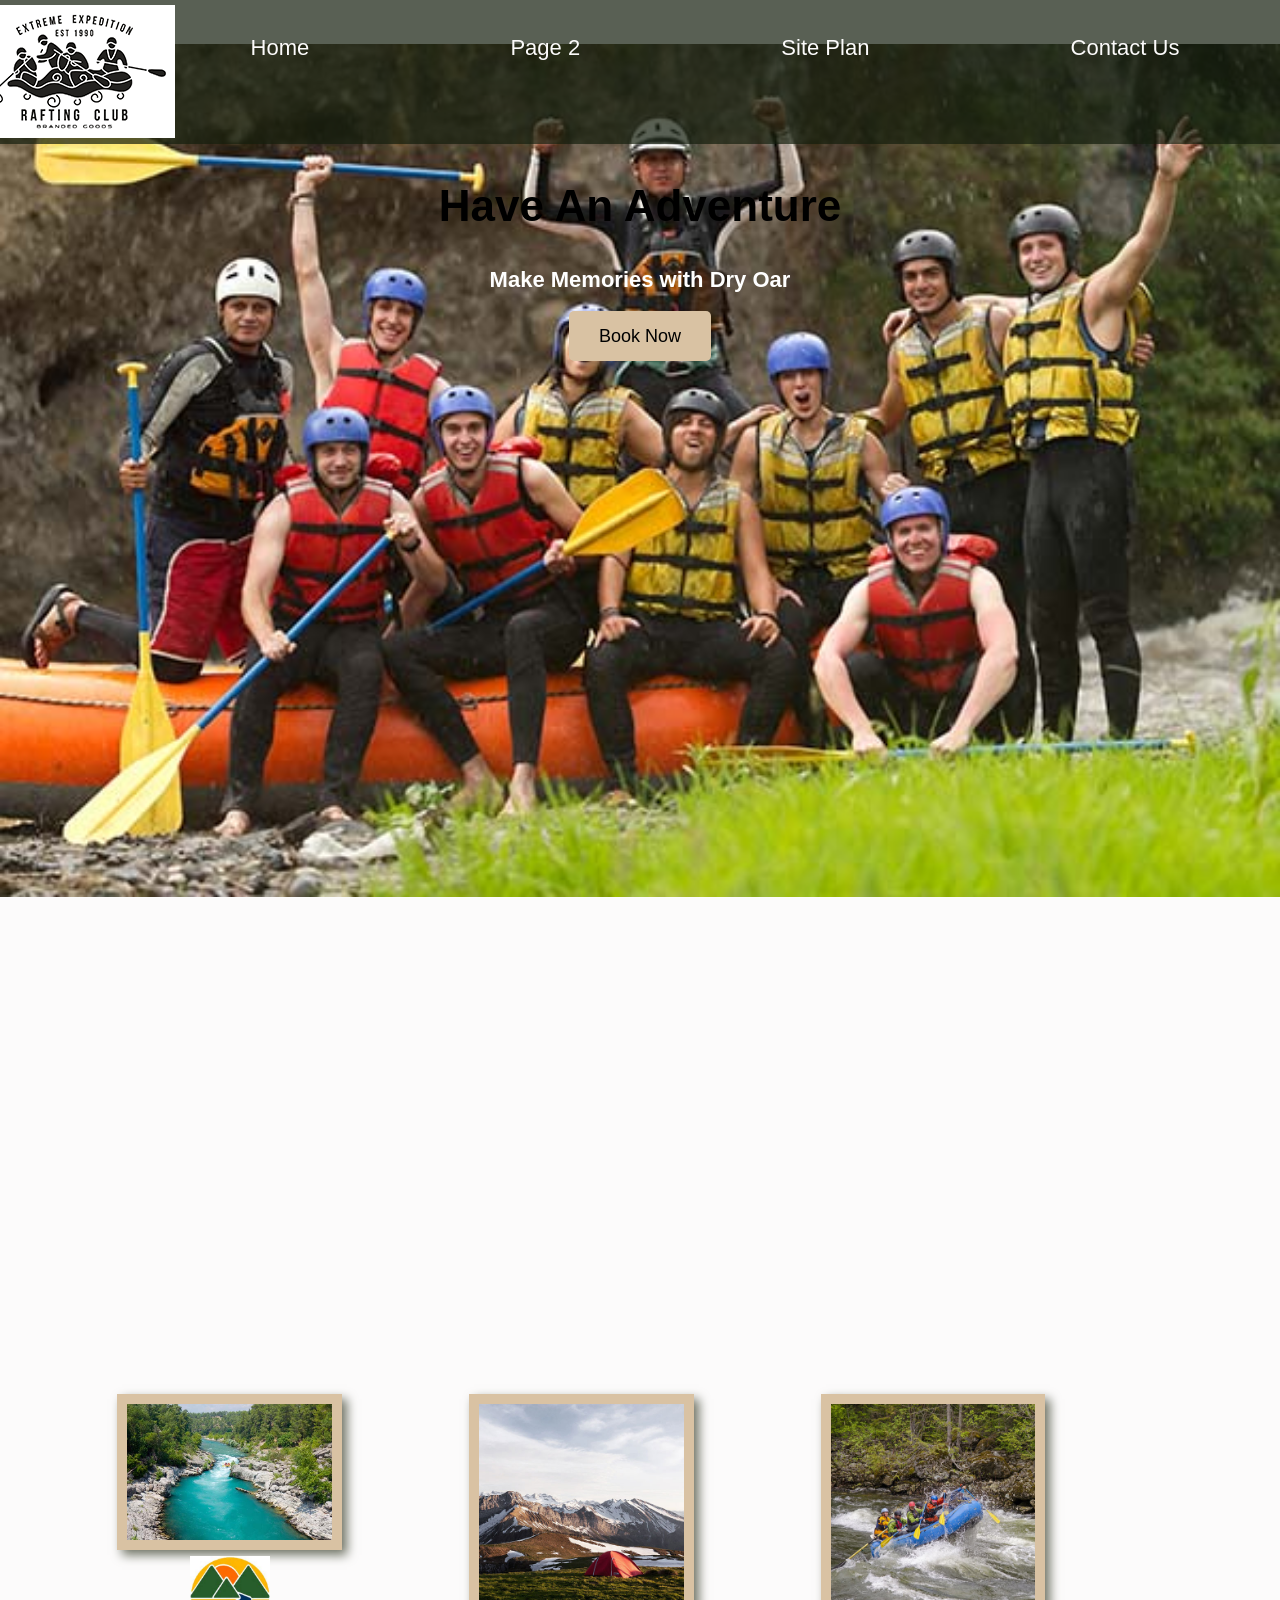
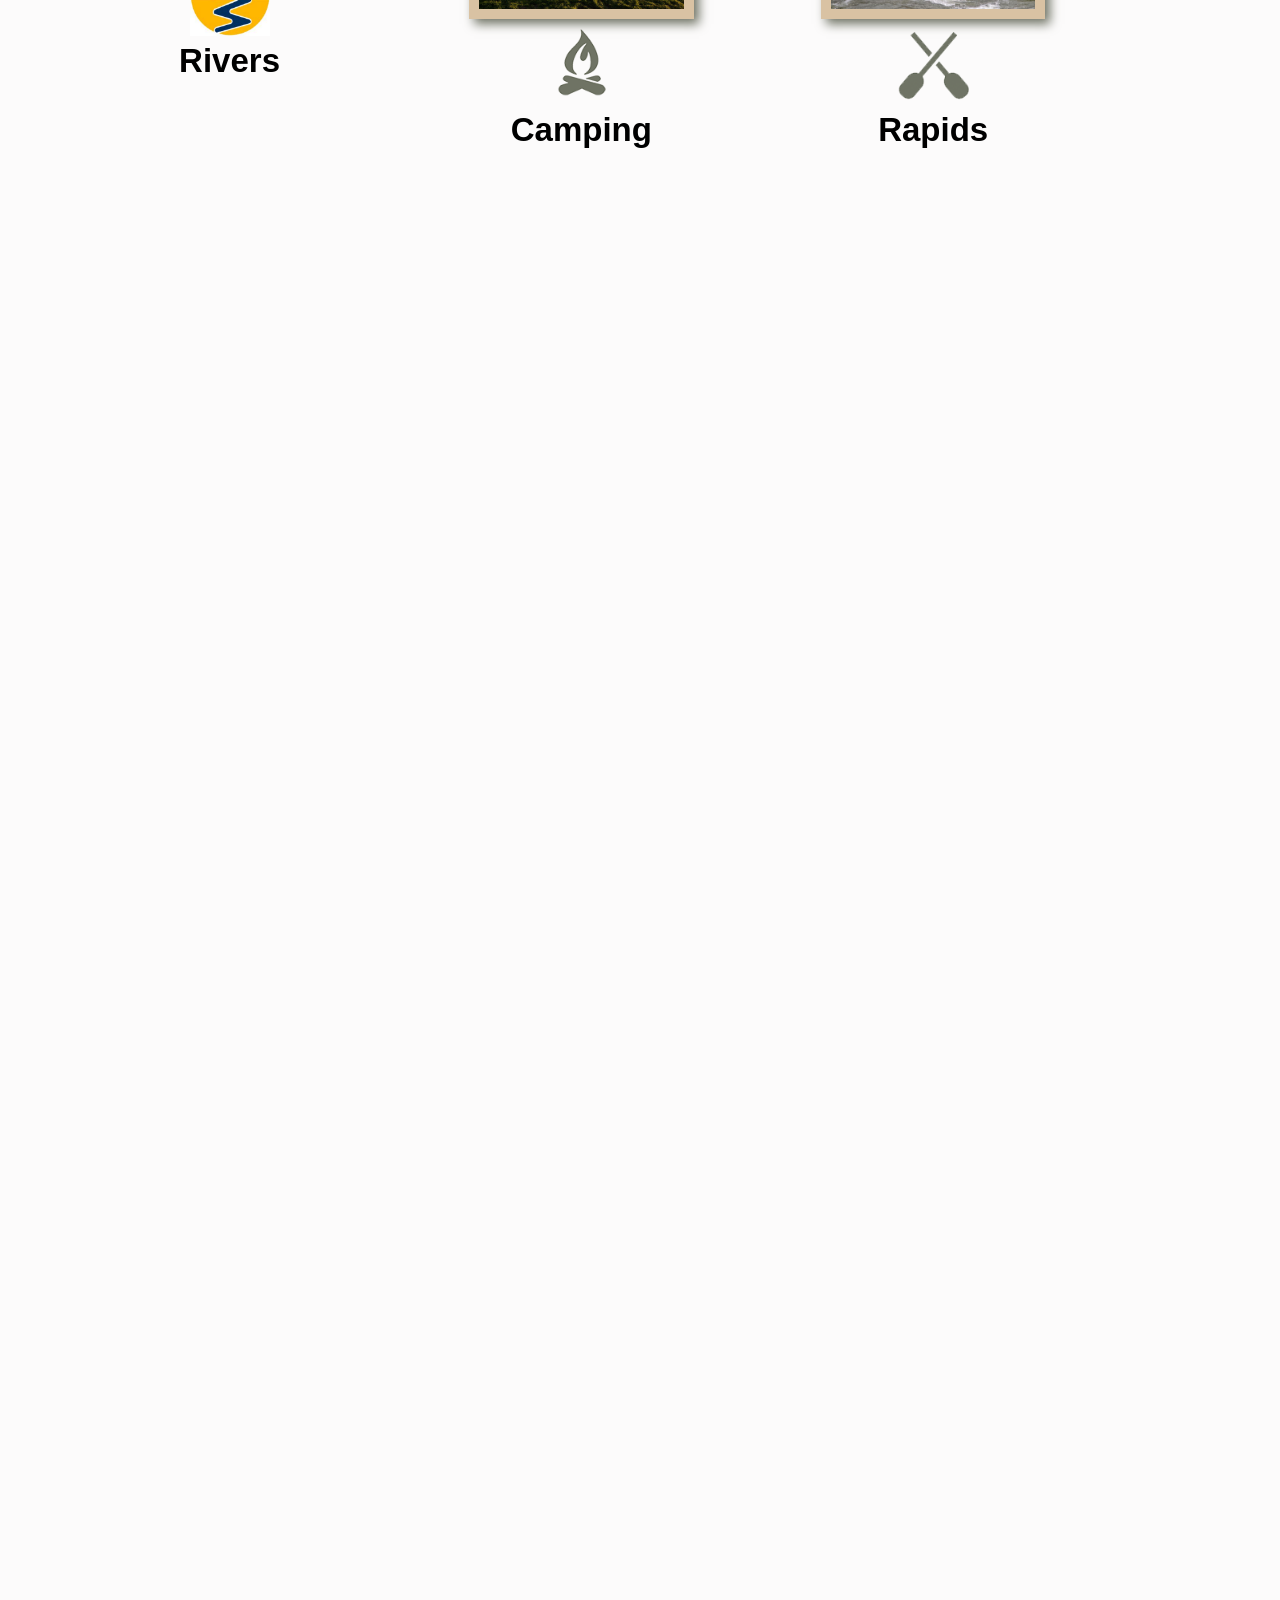
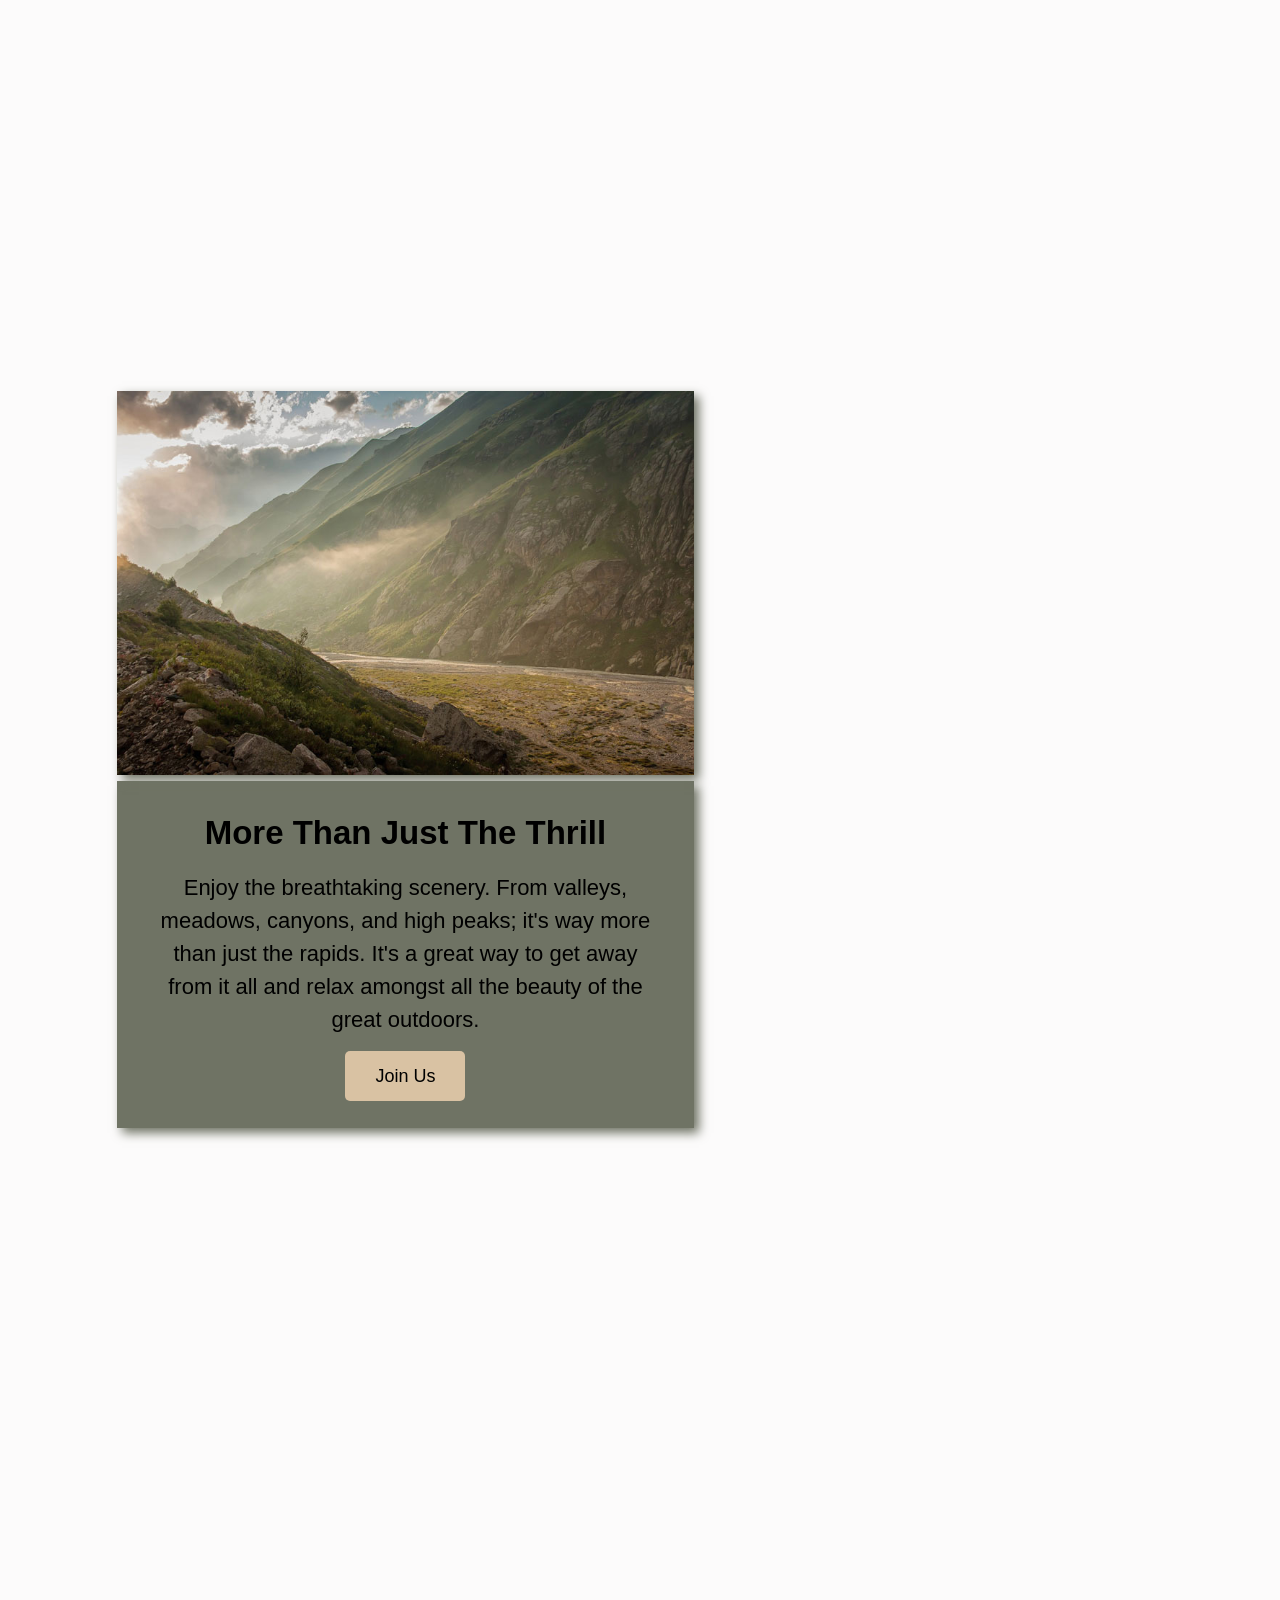
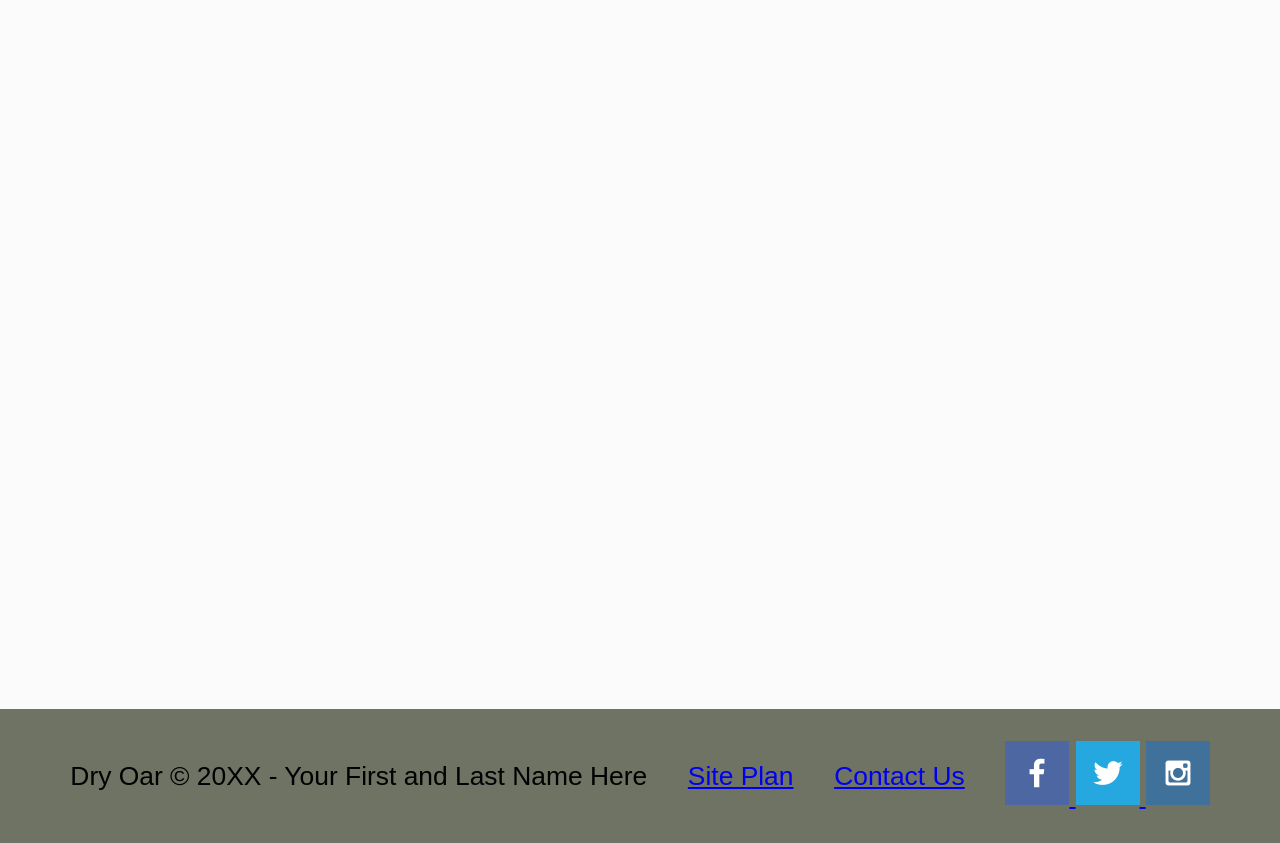
==== wdd130/wwr/index.html @ 4bc8d0df "Add files via upload" ====
<!DOCTYPE html>
<html lang="en">
<head>
    <meta charset="UTF-8">
    <meta name="viewport" content="width=device-width, initial-scale=1.0">
    <title>Whitewater Rafting Vacations | Dry Oar Boating | Home</title>
    <link rel="stylesheet" href="styles/style.css">
</head>
<body>
    <div id="content">
        <header>
            <a id="logo_link" href="index.html">
                <img class="logo" src="images/logo18_200.png" alt="Dry Oar Logo">
            </a>
            <nav>
                <a href="index.html">Home</a>
                <a href="#">Page 2</a>
                <a href="siteplan.html">Site Plan</a>
                <a href="contactus.html">Contact Us</a>
            </nav>
        </header>
        <div id="hero">
        <div id="hero-box">
            <img id="hero-img" src="images/rafting59_600.jpg" alt="People enjoying white water rafting">
        </div>
        <section id="hero-msg">
            <h1 class="home-title">Have An Adventure</h1>
            <h4>Make Memories with Dry Oar </h4>
            <div class='button-box'>
                <a class='book' href="contactus.html">Book Now</a>
            </div>
        </section>
    </div>
    <main class="home-grid">
        <section class="rivers-card">
            <img class="card-img" src="images/rafting58_600.jpg" alt="river in forest">
            <img class="icon" src="images/circlelogo.jpeg" alt="river icon">
            <h2>Rivers</h2>
        </section>
        <section class="camping-card">
            <img class="card-img" src="images/camping.jpg" alt="tent in mountains">
            <img class="icon" src="images/fire_icon.png" alt="fire icon">
            <h2>Camping</h2>
        </section>
        <section class="rapids-card">
            <img class="card-img" src="images/rapids.jpg" alt="rafting boat">
            <img class="icon" src="images/oars.png" alt="oars icon">
            <h2>Rapids</h2>
        </section>
        <section class="adventure-card">
        <div id="background"></div> 
        <img class="mountains" src="images/mountains.jpg" alt="Misty mountains">
        <section class="msg">
    <h2>More Than Just The Thrill</h2>
    <p>Enjoy the breathtaking scenery. From valleys, meadows, canyons, and high peaks; it's way more than just the rapids. It's a great way to get away from it all and relax amongst all the beauty of the great outdoors. </p>
    <a class='join' href="rivers.html">Join Us</a>
        </section>
    </main>
    <footer>
        <p>Dry Oar &copy; 20XX - Your First and Last Name Here</p>
        <p><a href="siteplan.html">Site Plan</a></p>
        <p><a href="contactus.html">Contact Us</a></p>
        <div class="social">
            <a href="https://facebook.com">
                <img src="images/facebook.png" alt="fb icon">
            </a>
            <a href="https://twitter.com">
                <img src="images/twitter.png" alt="twitter icon">
            </a>
            <a href="https://instagram.com">
                <img src="images/instagram.png" alt="instagram icon">
            </a>
        </div>
    </footer>
</div>
</body>
</html>
---- wdd130/wwr/styles/style.css ----
#content {
    max-width: 1600px;
    margin: 0 auto;
    text-align: center;
}

nav a {
    text-align: center;
}
#hero-msg h1, #hero-msg h4{
    text-align: center;
}
.button-box{
    text-align: center;
}
main section{
    text-align: center;
}  
#background {
    height: 725px;
}
body {
    background-color: #bbe4ff; 
}
header {
    background-color:rgba(20,30,13, .7);
}
nav a:hover {
    background-color: rgb(255, 17, 17);
}
nav a:hover {
    background-color: rgb(0, 0, 0);
    color: #d9c2a3;
}    
.icon {
    width: 80px;
}
nav a {
    text-align: center;
    color: #fcfbfb;
    text-decoration: none;
}  
footer p {
    font-size: 1.2em;
}    
footer p a:hover {
    text-decoration: underline;
}    
footer {
    background-color:rgba(20,30,13, .7);
}
.home-title {
    font-family: 'Rock Salt', 'Bradley Hand', sans-serif;
    font-size: 2em;
}
.msg {
  background-color: #6f7364;
  line-height: 1.5em;
}
body {
    background-color: #fcfbfb;
    font-family: Raleway, Arial, sans-serif;
    font-size: 22px;
    margin: 0;
    padding: 0;
}
h2 {
    margin: 0;
}
nav a {
    text-decoration: none;
    color: #fcfbfb;
    text-align: center;
    padding: 35px;
}
.book, .join {
    background-color: #d9c2a3;
    color: black;
    text-decoration: none;
    font-size: 18px;
    padding: 15px 30px;
    margin-top: 50px;
}
.book, .join {
    background-color: #d9c2a3;
    color: black;
    text-decoration: none;
    font-size: 18px;
    padding: 15px 30px;
    margin-top: 50px;
    border-radius: 5px;
}
.card-img {
    border: 10px solid #d9c2a3;
}
main section img {
    box-sizing: border-box;
}
header {
    display: grid;
    grid-template-columns: 150px auto;
}
nav {
    display: flex;
    justify-content: space-around;
}
#logo_link {
    padding-top: 5px;
    justify-self: center;
    align-self: center;
}
#hero {
    display: grid;
    grid-template-columns: 1fr 3fr 1fr;
}
#hero-box {
    grid-template-columns: 1/4;
    grid-template-rows: 1/3;
}
#hero-msg h4 {
    color: white;
}

#hero-img {
    width: 100%;
}
#hero {
    display: grid;
    grid-template-columns: 1fr 3fr 1fr;
    margin-top: -100px; 
}
#hero-msg {
    grid-column: 2/3;
    grid-row: 1/2;
    margin-top: 100px;
}
#hero-box {
    grid-column: 1/4;
    grid-row: 1/3;
    z-index: -1;
}
.home-grid {
    display: grid;
    grid-template-columns: repeat(11, 1fr);
    grid-template-rows: repeat(9, 1fr);
    gap: 10px;
}
.card-img, .mountains {
    width: 100%;
}
.rivers-card {
    grid-column: 2 / 4;
    grid-row: 2 / 3;
}
.camping-card {
    grid-column: 5 / 7;
    grid-row: 2 / 3;
}
.rapids-card {
    grid-column: 8 / 10;
    grid-row: 2 / 3;
}
#background {
    grid-column: 1 / 11;
    grid-row: 4 / 9;
}
.adventure-card {
    grid-column: 2 / 7;
    grid-row: 5 / 8;
}
.msg {
    grid-column: 6 / 10;
    grid-row: 6 / 7;
}
footer {
    background-color: #6f7364;
    padding: 25px 50px;
    margin-top: 200px; 
    display: flex;
    justify-content: space-around;
    align-items: center;
}
.card-img {
    border: 10px solid #d9c2a3;
    transition: transform .5s;
    box-shadow: 5px 5px 10px #6f7364;
}
.card-img:hover {
    opacity: .6;
    transform: scale(1.1);
}
.msg {
    background-color: #6f7364;
    padding: 35px;
    grid-column: 6/10;
    grid-row: 6/7;
    box-shadow: 5px 5px 10px #6f7364;
}
.mountains {
    width: 100%;
    grid-column: 2/7;
    grid-row: 5/8;
    box-shadow: 5px 5px 10px #6f7364;
}
@media screen and (max-width: 900px) {
    #hero, .home-grid {
        display: block;
        height: auto;
    }
    nav, footer {
        flex-direction: column;
    }
    nav a {
        display: block;
        padding: 15px;
    }
    #hero {
        margin-top: 0;
    }
    #hero-msg {
        margin-top: 0;
    }
    #hero-msg h4 {
        display: none;
    }
    #hero-msg h1 {
        color: #6f7364;
    }
    .home-title {
        font-size: 25px;
    }
    .rivers-card, .camping-card, .rapids-card { 
        margin: 50px auto;
        width: 60%;
    }
    #background {
        display: none;
    }
    .mountains, .msg {
        width: 80%;
        display: block;
        margin: 0 auto;
    }
    footer {
        margin-top: 25px;
    }
}
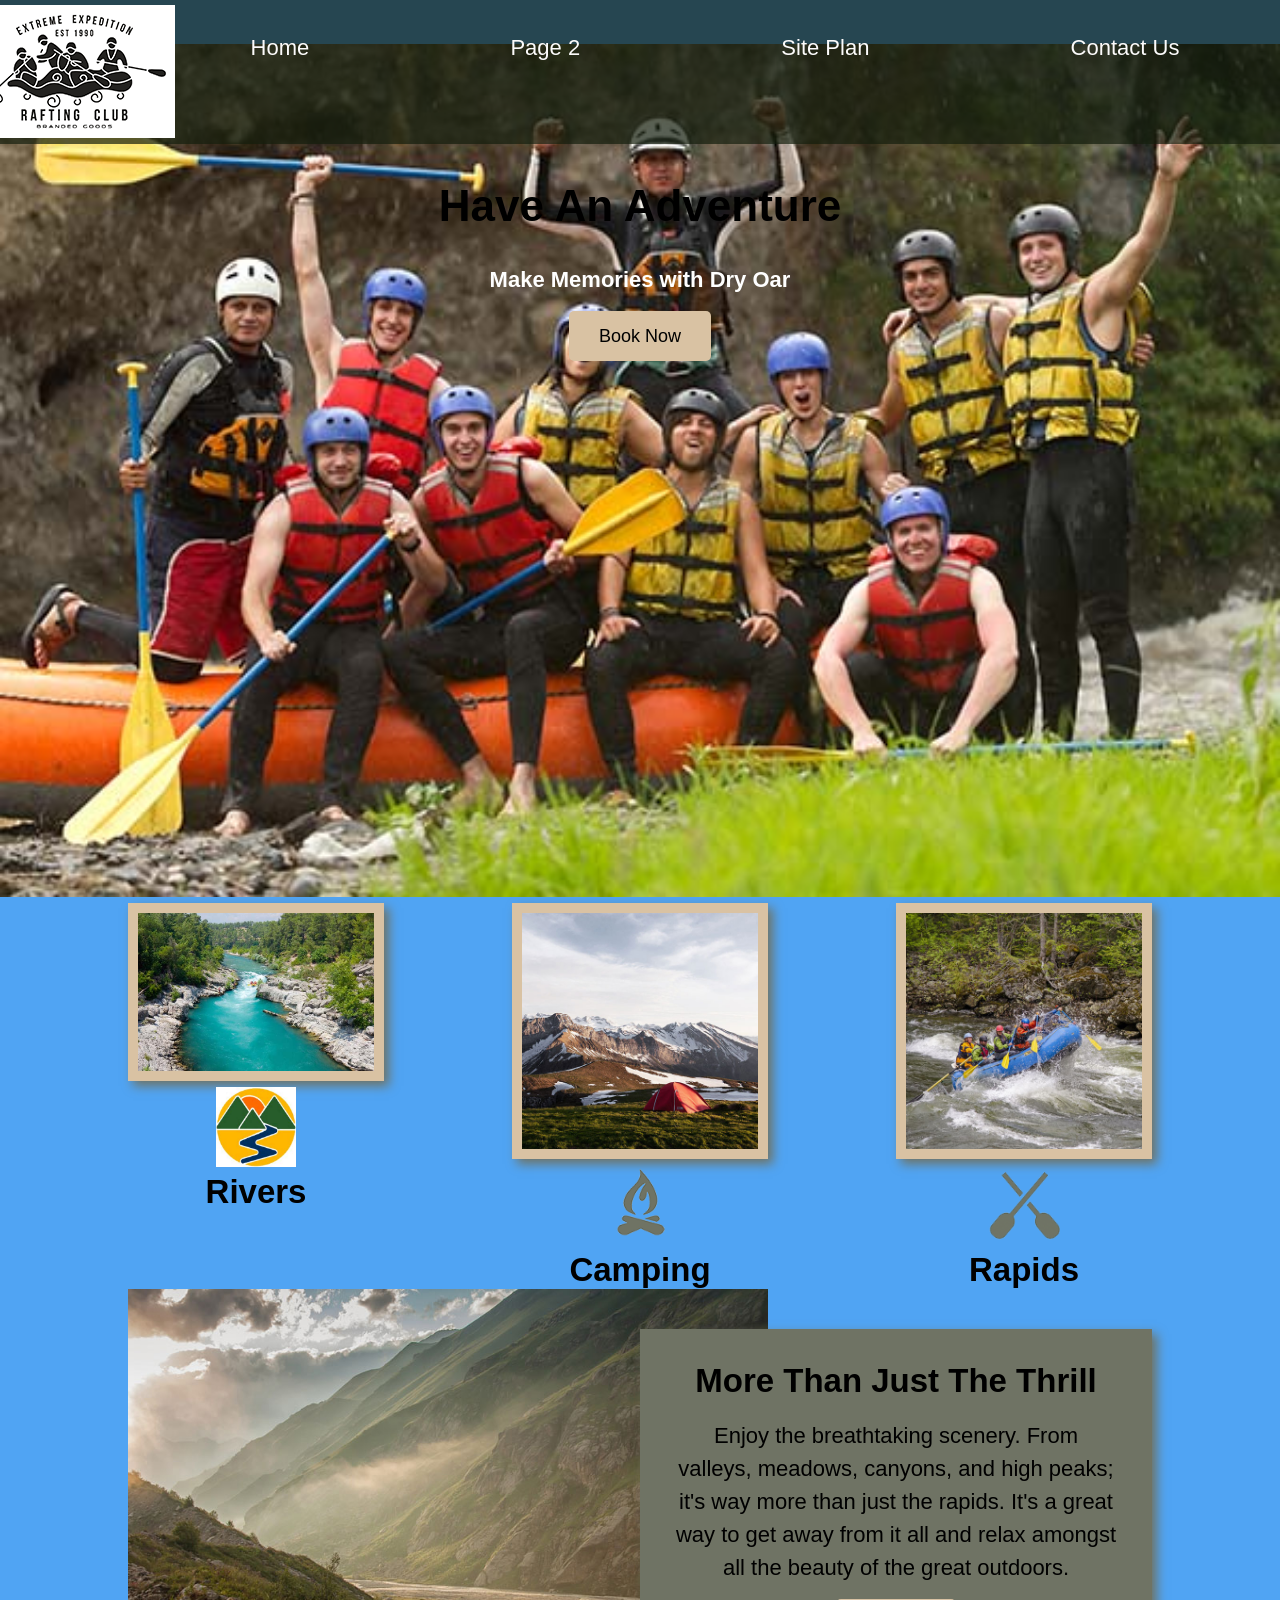
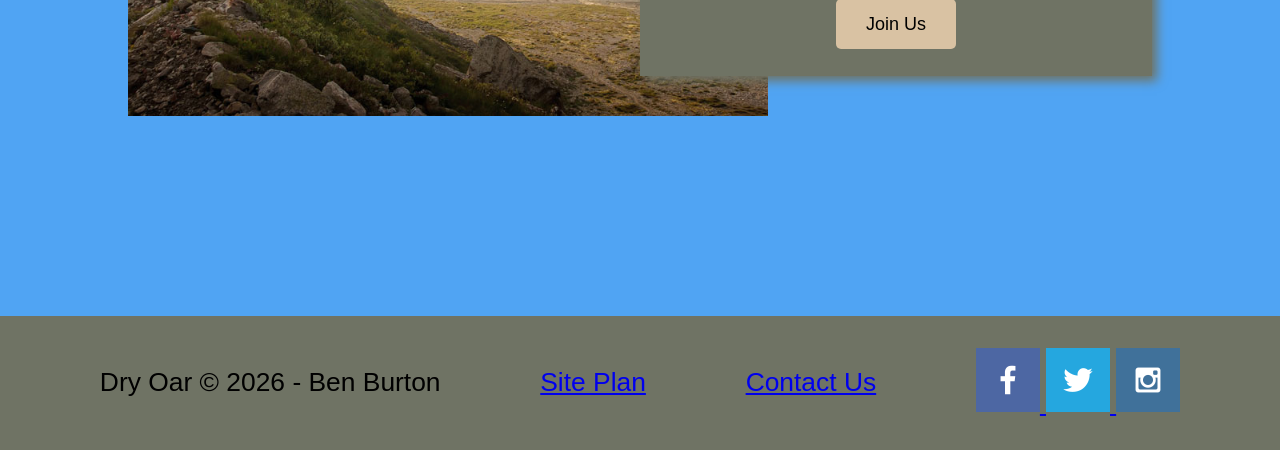
==== commit 5a12a291: "Updated all the code" ====
--- a/wdd130/wwr/index.html
+++ b/wdd130/wwr/index.html
@@ -48,17 +48,15 @@
             <img class="icon" src="images/oars.png" alt="oars icon">
             <h2>Rapids</h2>
         </section>
-        <section class="adventure-card">
-        <div id="background"></div> 
-        <img class="mountains" src="images/mountains.jpg" alt="Misty mountains">
+            <img class="mountains" src="images/mountains.jpg" alt="Misty mountains">
         <section class="msg">
-    <h2>More Than Just The Thrill</h2>
-    <p>Enjoy the breathtaking scenery. From valleys, meadows, canyons, and high peaks; it's way more than just the rapids. It's a great way to get away from it all and relax amongst all the beauty of the great outdoors. </p>
-    <a class='join' href="rivers.html">Join Us</a>
+            <h2>More Than Just The Thrill</h2>
+            <p>Enjoy the breathtaking scenery. From valleys, meadows, canyons, and high peaks; it's way more than just the rapids. It's a great way to get away from it all and relax amongst all the beauty of the great outdoors. </p>
+            <a class='join' href="rivers.html">Join Us</a>
         </section>
     </main>
     <footer>
-        <p>Dry Oar &copy; 20XX - Your First and Last Name Here</p>
+        <p>Dry Oar &copy; 2026 - Ben Burton</p>
         <p><a href="siteplan.html">Site Plan</a></p>
         <p><a href="contactus.html">Contact Us</a></p>
         <div class="social">
--- a/wdd130/wwr/styles/style.css
+++ b/wdd130/wwr/styles/style.css
@@ -20,7 +20,7 @@
     height: 725px;
 }
 body {
-    background-color: #bbe4ff; 
+    background-color: #ff0404; 
 }
 header {
     background-color:rgba(20,30,13, .7);
@@ -37,7 +37,7 @@
 }
 nav a {
     text-align: center;
-    color: #fcfbfb;
+    color: #f30707;
     text-decoration: none;
 }  
 footer p {
@@ -58,7 +58,7 @@
   line-height: 1.5em;
 }
 body {
-    background-color: #fcfbfb;
+    background-color: #50a4f3;
     font-family: Raleway, Arial, sans-serif;
     font-size: 22px;
     margin: 0;
@@ -141,11 +141,10 @@
 }
 .home-grid {
     display: grid;
-    grid-template-columns: repeat(11, 1fr);
-    grid-template-rows: repeat(9, 1fr);
-    gap: 10px;
-}
-.card-img, .mountains {
+    grid-template-columns: repeat(10, 1fr);
+    
+}
+.card-img, .mountains{
     width: 100%;
 }
 .rivers-card {
@@ -164,13 +163,9 @@
     grid-column: 1 / 11;
     grid-row: 4 / 9;
 }
-.adventure-card {
+.mountains {
     grid-column: 2 / 7;
     grid-row: 5 / 8;
-}
-.msg {
-    grid-column: 6 / 10;
-    grid-row: 6 / 7;
 }
 footer {
     background-color: #6f7364;
@@ -191,17 +186,13 @@
 }
 .msg {
     background-color: #6f7364;
+    line-height: 1.5em;
     padding: 35px;
     grid-column: 6/10;
     grid-row: 6/7;
     box-shadow: 5px 5px 10px #6f7364;
 }
-.mountains {
-    width: 100%;
-    grid-column: 2/7;
-    grid-row: 5/8;
-    box-shadow: 5px 5px 10px #6f7364;
-}
+
 @media screen and (max-width: 900px) {
     #hero, .home-grid {
         display: block;
